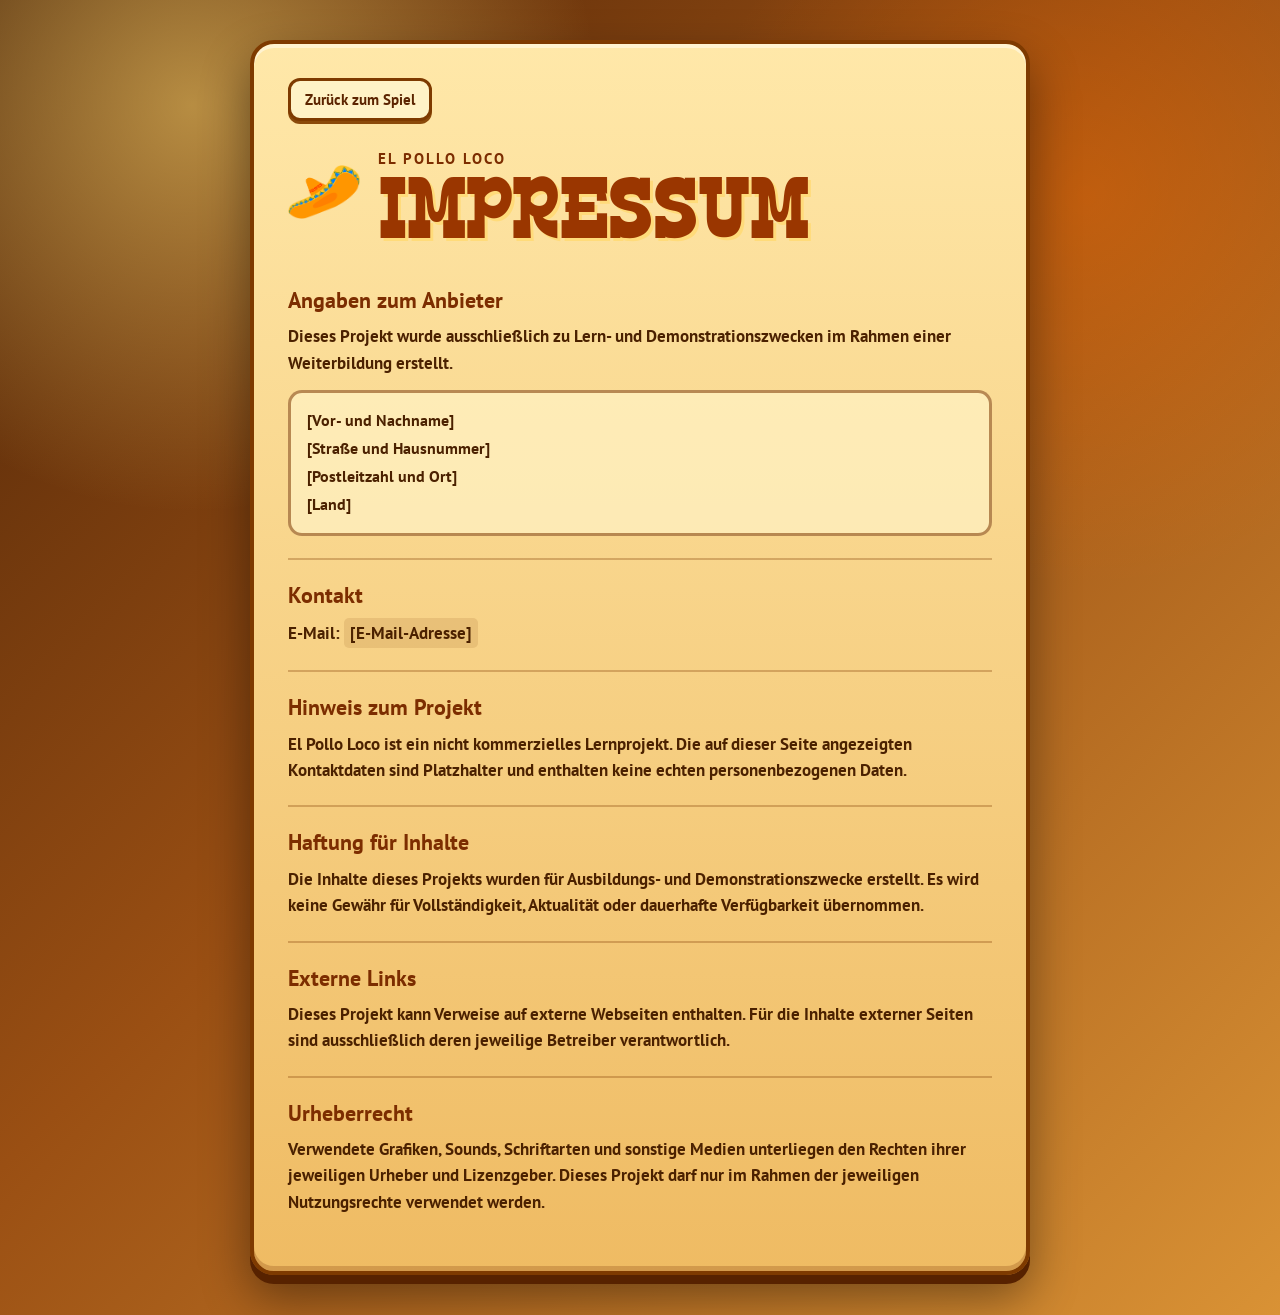
==== impressum.html @ 1c361ea6 "add accessible impressum page" ====
<!doctype html>
<html lang="de">
  <head>
    <meta charset="UTF-8" />

    <meta name="viewport" content="width=device-width, initial-scale=1.0" />

    <meta
      name="description"
      content="Impressum und rechtliche Hinweise für das Lernprojekt El Pollo Loco."
    />

    <title>Impressum | El Pollo Loco</title>

    <link
      rel="icon"
      type="image/png"
      href="./favicon/favicon-96x96.png"
      sizes="96x96"
    />

    <link rel="icon" type="image/svg+xml" href="./favicon/favicon.svg" />

    <link rel="shortcut icon" href="./favicon/favicon.ico" />

    <link rel="stylesheet" href="./css/impressum.css" />
  </head>

  <body>
    <main class="legal-page">
      <article class="legal-card">
        <a class="back-link" href="./index.html" aria-label="Zurück zum Spiel">
          Zurück zum Spiel
        </a>

        <header class="legal-header">
          <img
            class="legal-logo"
            src="./img/sombrero.png"
            alt=""
            width="72"
            height="72"
          />

          <div>
            <p class="legal-eyebrow">El Pollo Loco</p>

            <h1>Impressum</h1>
          </div>
        </header>

        <section class="legal-section">
          <h2>Angaben zum Anbieter</h2>

          <p>
            Dieses Projekt wurde ausschließlich zu Lern- und
            Demonstrationszwecken im Rahmen einer Weiterbildung erstellt.
          </p>

          <address class="provider-data">
            <span>[Vor- und Nachname]</span>
            <span>[Straße und Hausnummer]</span>
            <span>[Postleitzahl und Ort]</span>
            <span>[Land]</span>
          </address>
        </section>

        <section class="legal-section">
          <h2>Kontakt</h2>

          <p>
            E-Mail:
            <span class="placeholder">[E-Mail-Adresse]</span>
          </p>
        </section>

        <section class="legal-section">
          <h2>Hinweis zum Projekt</h2>

          <p>
            El Pollo Loco ist ein nicht kommerzielles Lernprojekt. Die auf
            dieser Seite angezeigten Kontaktdaten sind Platzhalter und enthalten
            keine echten personenbezogenen Daten.
          </p>
        </section>

        <section class="legal-section">
          <h2>Haftung für Inhalte</h2>

          <p>
            Die Inhalte dieses Projekts wurden für Ausbildungs- und
            Demonstrationszwecke erstellt. Es wird keine Gewähr für
            Vollständigkeit, Aktualität oder dauerhafte Verfügbarkeit
            übernommen.
          </p>
        </section>

        <section class="legal-section">
          <h2>Externe Links</h2>

          <p>
            Dieses Projekt kann Verweise auf externe Webseiten enthalten. Für
            die Inhalte externer Seiten sind ausschließlich deren jeweilige
            Betreiber verantwortlich.
          </p>
        </section>

        <section class="legal-section">
          <h2>Urheberrecht</h2>

          <p>
            Verwendete Grafiken, Sounds, Schriftarten und sonstige Medien
            unterliegen den Rechten ihrer jeweiligen Urheber und Lizenzgeber.
            Dieses Projekt darf nur im Rahmen der jeweiligen Nutzungsrechte
            verwendet werden.
          </p>
        </section>
      </article>
    </main>
  </body>
</html>
---- css/impressum.css ----
@font-face {
  font-family: "GameFont";
  src: url("../fonts/edmunds/edmunds.ttf") format("truetype");
}

@font-face {
  font-family: "GameText";
  src: url("../fonts/PT_Sans/PTSans-Bold.ttf") format("truetype");
}

* {
  margin: 0;
  padding: 0;
  box-sizing: border-box;
}

html {
  min-height: 100%;
}

body {
  min-width: 320px;
  min-height: 100vh;
  min-height: 100dvh;
  font-family: GameText, Arial, Helvetica, sans-serif;
  background:
    radial-gradient(
      circle at 15% 8%,
      rgba(255, 218, 112, 0.55),
      transparent 25%
    ),
    radial-gradient(
      circle at 85% 15%,
      rgba(255, 111, 0, 0.35),
      transparent 25%
    ),
    linear-gradient(135deg, #4c2408 0%, #9a4f13 45%, #d99235 100%);
  color: #4b2100;
}

a {
  color: inherit;
}

.legal-page {
  width: 100%;
  min-height: 100vh;
  min-height: 100dvh;
  padding: 40px 20px;
  display: flex;
  justify-content: center;
  align-items: flex-start;
}

.legal-card {
  width: min(780px, 100%);
  padding: 34px;
  border: 4px solid #7e3a00;
  border-radius: 24px;
  background: linear-gradient(180deg, #ffe8a9 0%, #efbb63 100%);
  box-shadow:
    inset 0 4px 0 rgba(255, 255, 255, 0.45),
    inset 0 -5px 0 rgba(117, 47, 0, 0.24),
    0 9px 0 #572200,
    0 22px 48px rgba(0, 0, 0, 0.42);
}

.back-link {
  display: inline-flex;
  align-items: center;
  padding: 9px 14px;
  border: 3px solid #7e3a00;
  border-radius: 12px;
  background: #fff2c6;
  color: #5c2400;
  font-size: 15px;
  text-decoration: none;
  box-shadow: 0 3px 0 #8b4a0a;
  transition:
    transform 120ms ease,
    filter 120ms ease;
}

.back-link:hover {
  transform: translateY(-1px);
  filter: brightness(1.05);
}

.back-link:active {
  transform: translateY(2px);
  box-shadow: 0 1px 0 #8b4a0a;
}

.back-link:focus-visible {
  outline: 4px solid #ffffff;
  outline-offset: 3px;
}

.legal-header {
  margin: 28px 0 30px;
  display: flex;
  align-items: center;
  gap: 18px;
}

.legal-logo {
  width: 72px;
  height: 72px;
  object-fit: contain;
}

.legal-eyebrow {
  margin-bottom: 2px;
  color: #7c2d00;
  font-size: 15px;
  letter-spacing: 2px;
  text-transform: uppercase;
}

h1 {
  color: #9a3600;
  font-family: GameFont, GameText, Arial, sans-serif;
  font-size: clamp(46px, 8vw, 72px);
  line-height: 0.9;
  letter-spacing: 2px;
  text-transform: uppercase;
  text-shadow: 3px 3px 0 #ffdb7a;
}

.legal-section {
  padding: 22px 0;
  border-top: 2px solid rgba(126, 58, 0, 0.3);
}

.legal-section:first-of-type {
  border-top: 0;
}

.legal-section h2 {
  margin-bottom: 10px;
  color: #7c2d00;
  font-size: 22px;
  line-height: 1.2;
}

.legal-section p {
  font-size: 17px;
  line-height: 1.55;
}

.provider-data {
  margin-top: 14px;
  padding: 16px;
  border: 3px solid rgba(126, 58, 0, 0.55);
  border-radius: 14px;
  display: flex;
  flex-direction: column;
  gap: 5px;
  background: rgba(255, 244, 199, 0.68);
  font-style: normal;
  font-size: 16px;
  line-height: 1.45;
}

.placeholder {
  display: inline-block;
  padding: 2px 6px;
  border-radius: 5px;
  background: rgba(126, 58, 0, 0.12);
}

@media (max-width: 600px) {
  .legal-page {
    padding: 18px 12px 28px;
  }

  .legal-card {
    padding: 22px 18px;
    border-width: 3px;
    border-radius: 18px;
  }

  .legal-header {
    margin: 24px 0;
    gap: 12px;
  }

  .legal-logo {
    width: 56px;
    height: 56px;
  }

  .legal-section {
    padding: 18px 0;
  }

  .legal-section h2 {
    font-size: 20px;
  }

  .legal-section p,
  .provider-data {
    font-size: 15px;
  }
}
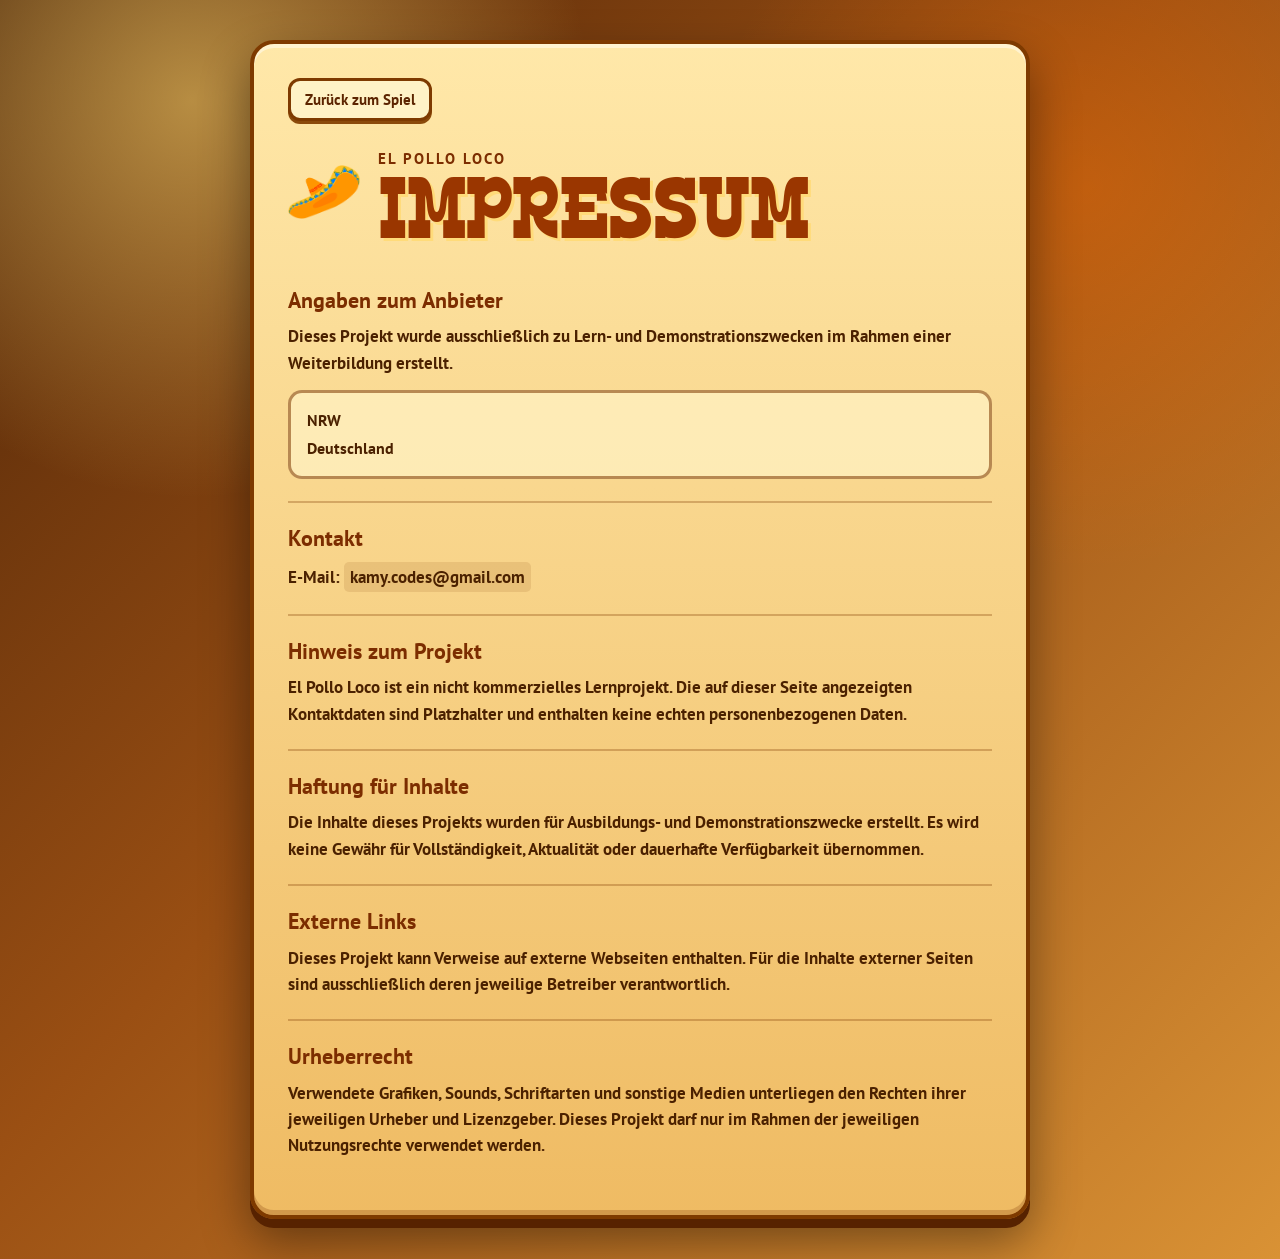
==== commit e896be88: "improve: impressum html file add addres and email" ====
--- a/impressum.html
+++ b/impressum.html
@@ -58,10 +58,8 @@
           </p>
 
           <address class="provider-data">
-            <span>[Vor- und Nachname]</span>
-            <span>[Straße und Hausnummer]</span>
-            <span>[Postleitzahl und Ort]</span>
-            <span>[Land]</span>
+            <span>NRW</span>
+            <span>Deutschland</span>
           </address>
         </section>
 
@@ -70,7 +68,7 @@
 
           <p>
             E-Mail:
-            <span class="placeholder">[E-Mail-Adresse]</span>
+            <span class="placeholder">kamy.codes@gmail.com</span>
           </p>
         </section>
 
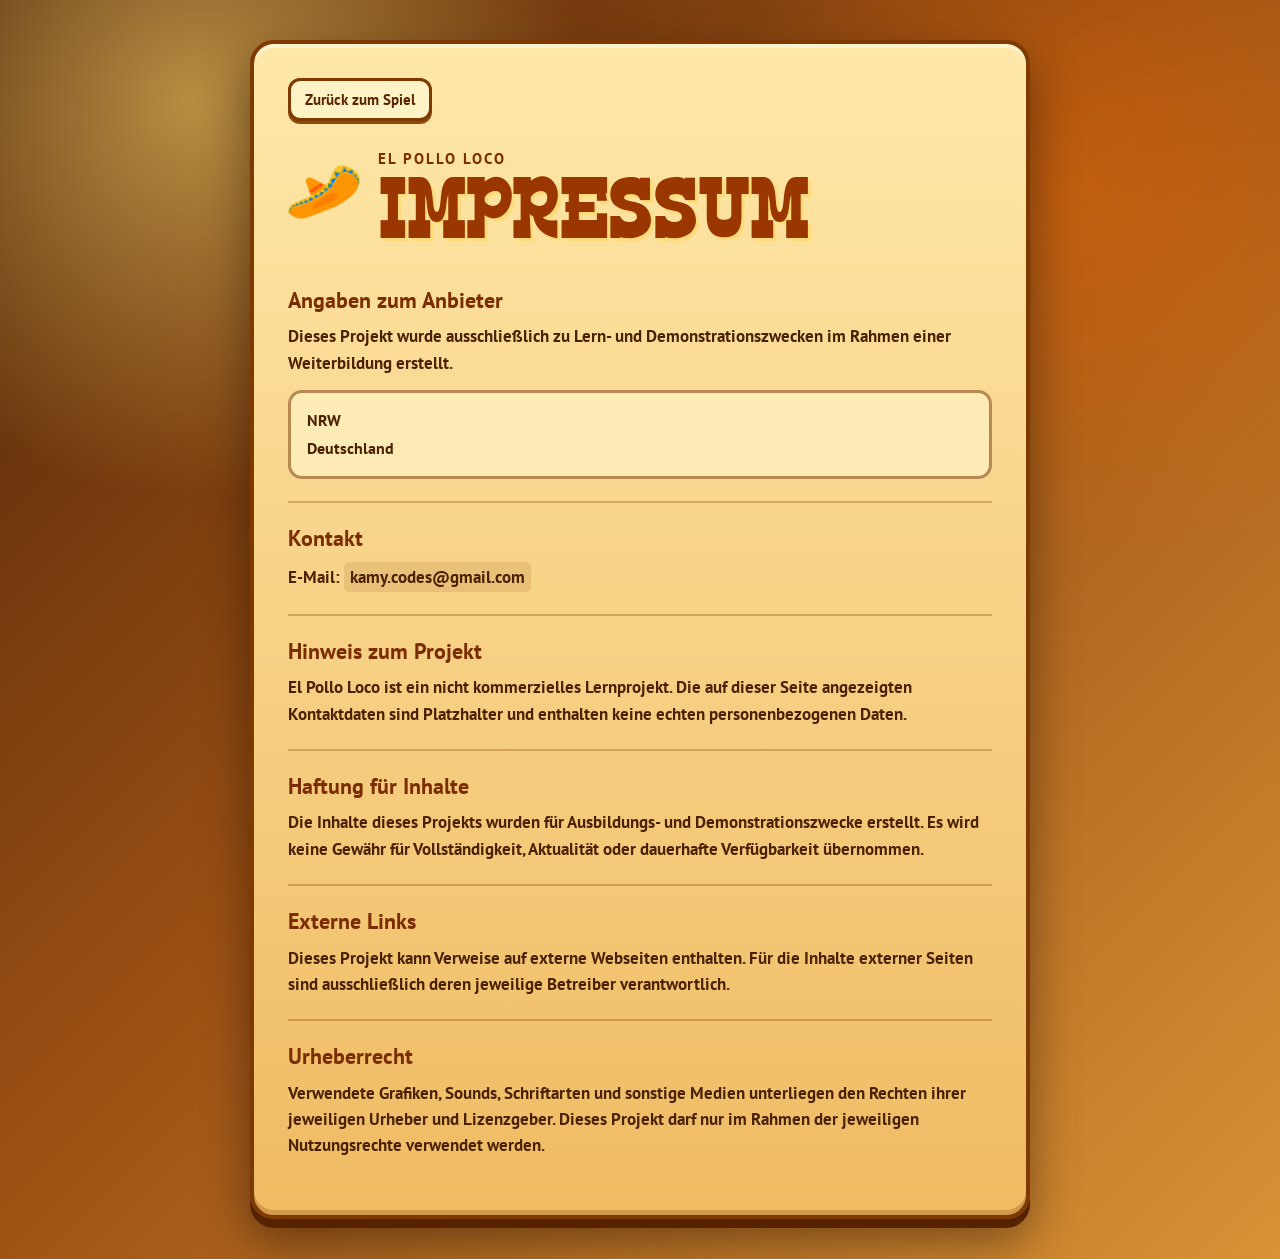
==== commit ad5c510b: "fix: finalize game for project submission" ====
--- a/impressum.html
+++ b/impressum.html
@@ -18,8 +18,6 @@
       href="./favicon/favicon-96x96.png"
       sizes="96x96"
     />
-
-    <link rel="icon" type="image/svg+xml" href="./favicon/favicon.svg" />
 
     <link rel="shortcut icon" href="./favicon/favicon.ico" />
 
